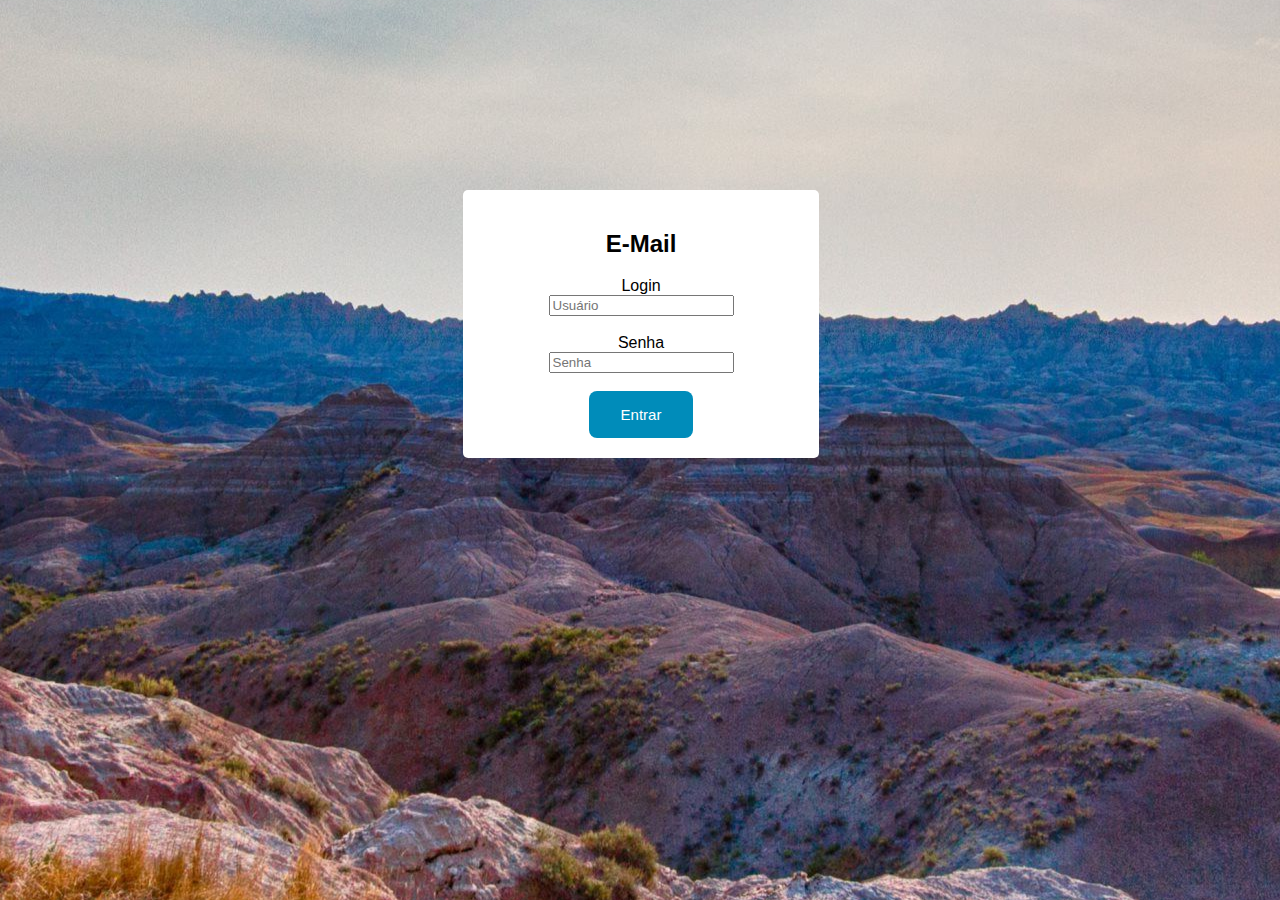
==== index.html @ 2ad12765 "Versao 2" ====
<!DOCTYPE html>
<html>
<head>
	<!--Hover não foi adicionado no css pois no meu navegador essa função não funciona fora de um <!DOCTYPE> -->
	<style type="text/css">
		button:hover{
			background-color: #007CBA;
		}
	</style>
	<link rel="stylesheet" type="text/css" href="css/estilos.css">
</head>
<body>
<div class="marg">
	<div class="box">
		<h2>E-Mail</h2>
		Login
		</br>
		<input type="text" id="inputlogin" placeholder="Usu&aacute;rio"></input>
		</br>
		</br>
		Senha
		</br>
		<input type="password" id="inputsenha" placeholder="Senha"></input>
		</br>
		</br>
		<button id="butentrar">Entrar</button> 
	</div>
</div>
</body>
</html>
---- css/estilos.css ----
body{
	background-image: url("Fundo.jpeg");
	background-position: center;
	background-color: #cccccc;
	background-repeat: no-repeat;
}
.box{
	border-radius: 5px;
	width: 25%;
	position: relative;
	left: 36%;
	text-align: center;
	font-family: arial;
	background: white;
	padding: 20px;
	background-clip: padding-box;

}
.marg{
	margin-top: 15%;
}

button{
	border: none;
	border-radius: 8px;
	background-color: #008CBA;
	color: white;
	padding: 15px 32px;
	font-size: 15px;
	cursor: pointer;
}
button:hover{
	opacity: 1;
}
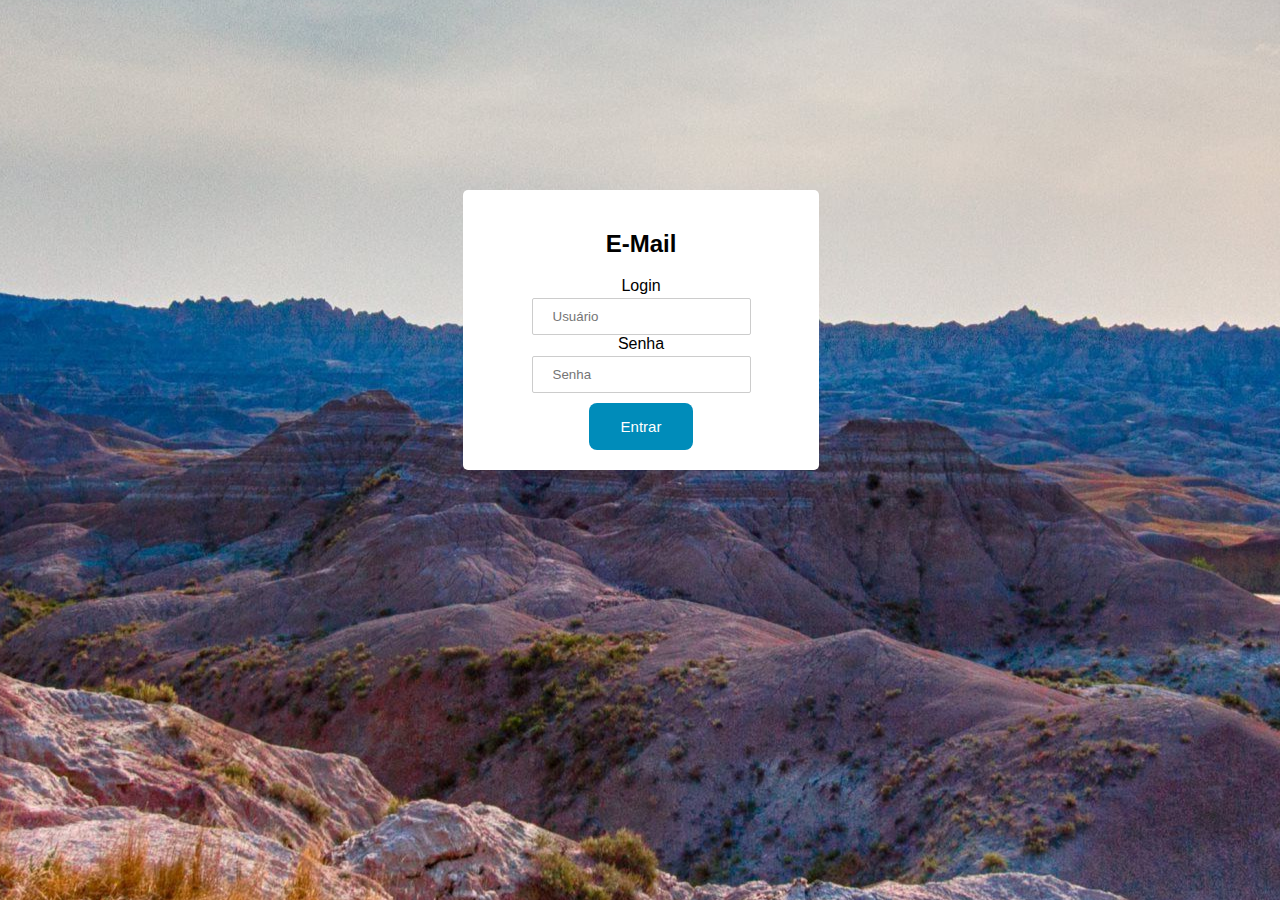
==== commit 4f62f39a: "Versão3" ====
--- a/index.html
+++ b/index.html
@@ -1,30 +1,31 @@
 <!DOCTYPE html>
 <html>
-<head>
-	<!--Hover não foi adicionado no css pois no meu navegador essa função não funciona fora de um <!DOCTYPE> -->
-	<style type="text/css">
-		button:hover{
-			background-color: #007CBA;
-		}
-	</style>
-	<link rel="stylesheet" type="text/css" href="css/estilos.css">
-</head>
-<body>
-<div class="marg">
-	<div class="box">
-		<h2>E-Mail</h2>
-		Login
-		</br>
-		<input type="text" id="inputlogin" placeholder="Usu&aacute;rio"></input>
-		</br>
-		</br>
-		Senha
-		</br>
-		<input type="password" id="inputsenha" placeholder="Senha"></input>
-		</br>
-		</br>
-		<button id="butentrar">Entrar</button> 
-	</div>
-</div>
-</body>
+	<head>
+		<title> Login </title>
+		<link rel="stylesheet" type="text/css" href="css/index.css">
+	</head>
+	<body>
+
+		<section id="login" class="marg box">
+
+			<h2> E-Mail </h2>
+				
+					<div id = "input" >
+						
+						<a class="letra"> Login </a><br><input type="text" id="inputlogin" class="input" placeholder="Usu&aacute;rio"></input><br>
+						
+						
+						<a class="letra"> Senha </a><br><input type="password" id="inputsenha" class="input" placeholder="Senha"></input>
+						
+					</div>
+		
+					<div id="but">
+
+							<button id="butentrar"> Entrar </button> 
+
+					</div>
+		
+		</section>
+
+	</body>
 </html>--- a/css/index.css
+++ b/css/index.css
@@ -0,0 +1,52 @@
+
+/*corpo*/
+body{
+	background-image: url("../imagens/Fundo.jpeg");
+	background-position: center;
+	background-color: #cccccc;
+	background-repeat: no-repeat;
+}
+
+/*section login*/
+.box{
+	border-radius: 5px;
+	width: 25%;
+	position: relative;
+	left: 36%;
+	text-align: center;
+	font-family: Arial;
+	background: white;
+	padding: 20px;
+}
+
+.marg{
+	margin-top: 15%;
+}
+
+/*botão*/
+button{
+	border: none;
+	border-radius: 8px;
+	background-color: #008CBA;
+	color: white;
+	padding: 15px 32px;
+	font-size: 15px;
+    cursor: pointer;
+    margin-top:10px;
+}
+
+button:hover{
+    background-color: #007CBA ;
+}
+
+/*input*/
+input{
+    padding-left: 20px;
+	padding-right: 20px;
+	padding-top: 10px;
+	padding-bottom: 10px;
+	border: solid 1px #CCC;
+	border-radius: 2px;
+	margin-top: 3px;
+	font-family: "Arial";
+}
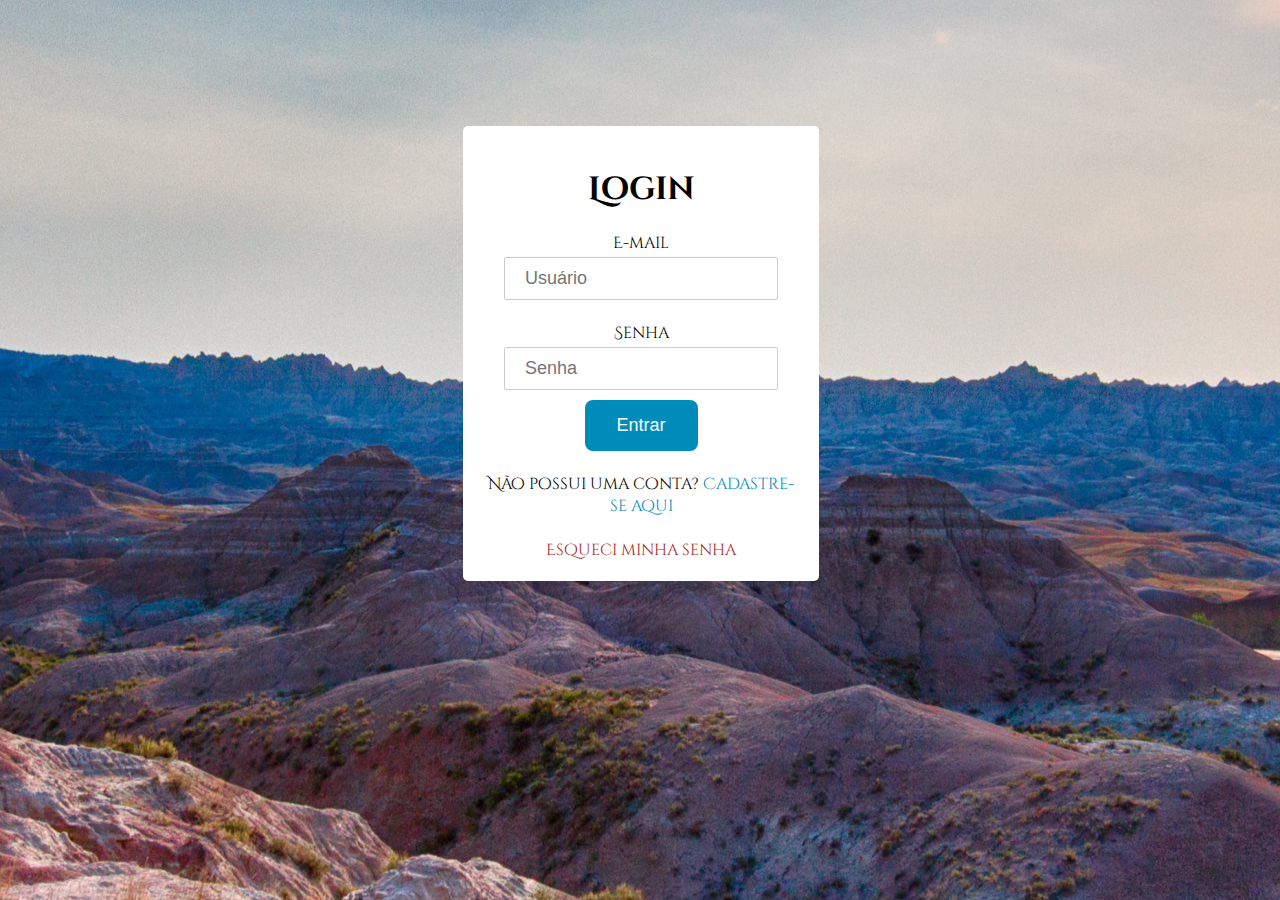
==== commit 732dec62: "Versao 3.1" ====
--- a/index.html
+++ b/index.html
@@ -1,31 +1,30 @@
 <!DOCTYPE html>
 <html>
 	<head>
+		<meta charset="UTF-8">
 		<title> Login </title>
 		<link rel="stylesheet" type="text/css" href="css/index.css">
+		<link href='https://fonts.googleapis.com/css?family=Cinzel Decorative' rel='stylesheet'>
 	</head>
 	<body>
-
-		<section id="login" class="marg box">
-
-			<h2> E-Mail </h2>
-				
-					<div id = "input" >
-						
-						<a class="letra"> Login </a><br><input type="text" id="inputlogin" class="input" placeholder="Usu&aacute;rio"></input><br>
-						
-						
-						<a class="letra"> Senha </a><br><input type="password" id="inputsenha" class="input" placeholder="Senha"></input>
-						
-					</div>
-		
-					<div id="but">
-
-							<button id="butentrar"> Entrar </button> 
-
-					</div>
-		
-		</section>
-
+		<div id="login" class="marg box">
+			<b><h1> Login </h1></b>
+					E-mail
+					<br>
+					<input type="text" id="inputlogin" placeholder="Usuário"></input>
+					<br>
+					<br>
+					Senha
+					<br>
+					<input type="password" id="inputsenha" placeholder="Senha"></input>
+					<br>
+					<button id="butentrar" class="butentrar"> Entrar </button> 
+					<br>
+					<br>
+					Não possui uma conta? <a href="" id="cadastrar" class="cadastrar">Cadastre-se aqui</a>
+					<br>
+					<br>
+					<a href="" id="esqueci" class="esqueci">Esqueci minha senha</a>	
+		</div>
 	</body>
 </html>--- a/css/index.css
+++ b/css/index.css
@@ -1,44 +1,55 @@
-
 /*corpo*/
 body{
 	background-image: url("../imagens/Fundo.jpeg");
 	background-position: center;
 	background-color: #cccccc;
 	background-repeat: no-repeat;
-}
-
-/*section login*/
+}	
+/*login*/
 .box{
 	border-radius: 5px;
 	width: 25%;
 	position: relative;
 	left: 36%;
 	text-align: center;
-	font-family: Arial;
+	font-family: 'Cinzel Decorative';
 	background: white;
 	padding: 20px;
 }
-
 .marg{
-	margin-top: 15%;
+	margin-top: 10%;
 }
-
-/*botão*/
-button{
+/*botão de entrar*/
+.butentrar{
 	border: none;
 	border-radius: 8px;
 	background-color: #008CBA;
 	color: white;
 	padding: 15px 32px;
-	font-size: 15px;
+	font-size: 18px;
     cursor: pointer;
     margin-top:10px;
 }
-
-button:hover{
+.butentrar:hover{
     background-color: #007CBA ;
 }
-
+/*link styles*/
+.esqueci{
+	text-decoration: none;
+    color:#A52A2A;
+}
+.esqueci:hover {
+   	text-decoration: underline;
+   	color:#8B0000;
+	}
+.cadastrar{
+	text-decoration: none;
+    color:#008CBA;
+}
+.cadastrar:hover {
+   	text-decoration: underline;
+   	color:#007CBA;
+	}
 /*input*/
 input{
     padding-left: 20px;
@@ -49,4 +60,5 @@
 	border-radius: 2px;
 	margin-top: 3px;
 	font-family: "Arial";
+	font-size: 18px;
 }
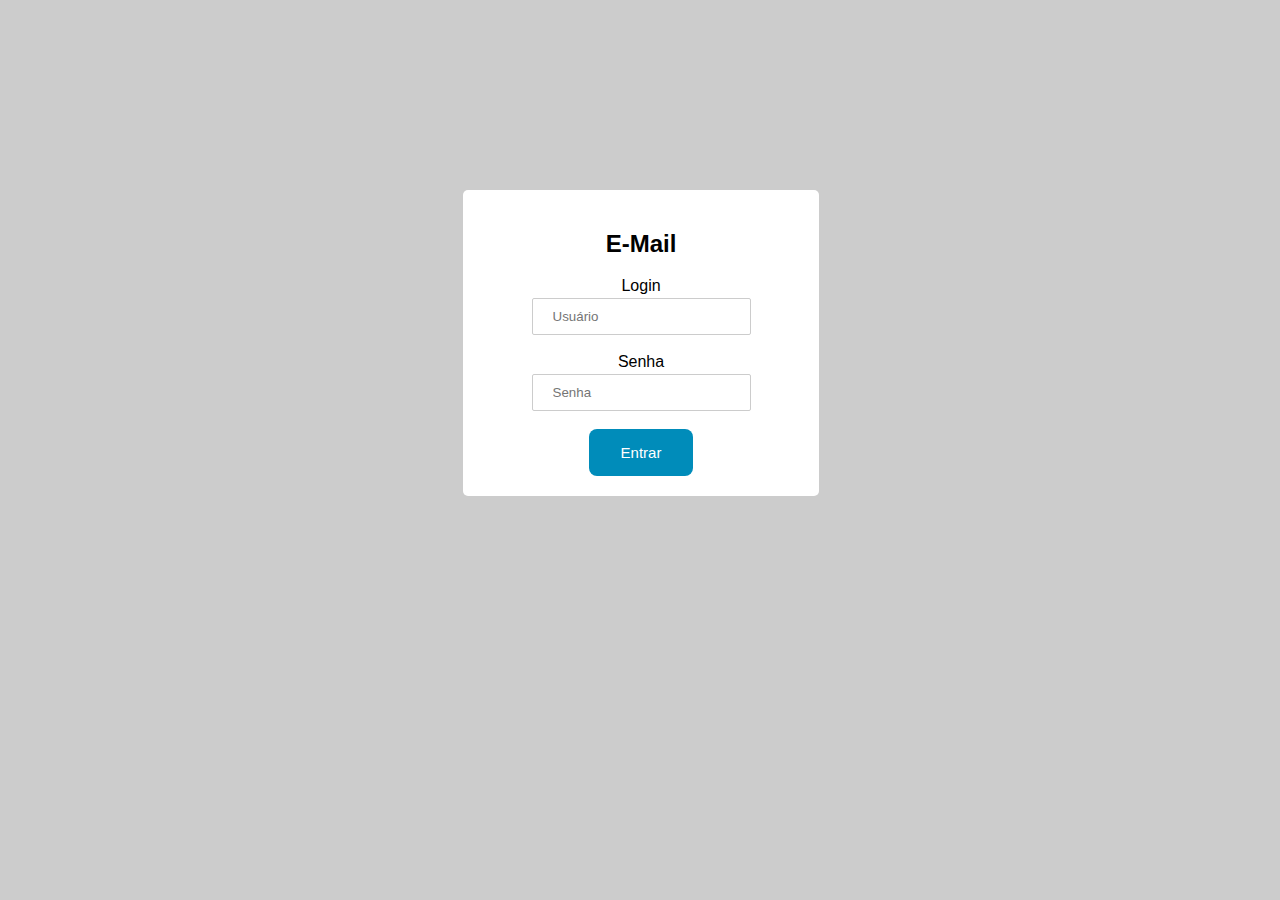
==== commit 570ea7da: "Inicio pagina Email" ====
--- a/index.html
+++ b/index.html
@@ -1,30 +1,30 @@
 <!DOCTYPE html>
 <html>
-	<head>
-		<meta charset="UTF-8">
-		<title> Login </title>
-		<link rel="stylesheet" type="text/css" href="css/index.css">
-		<link href='https://fonts.googleapis.com/css?family=Cinzel Decorative' rel='stylesheet'>
-	</head>
-	<body>
-		<div id="login" class="marg box">
-			<b><h1> Login </h1></b>
-					E-mail
-					<br>
-					<input type="text" id="inputlogin" placeholder="Usuário"></input>
-					<br>
-					<br>
-					Senha
-					<br>
-					<input type="password" id="inputsenha" placeholder="Senha"></input>
-					<br>
-					<button id="butentrar" class="butentrar"> Entrar </button> 
-					<br>
-					<br>
-					Não possui uma conta? <a href="" id="cadastrar" class="cadastrar">Cadastre-se aqui</a>
-					<br>
-					<br>
-					<a href="" id="esqueci" class="esqueci">Esqueci minha senha</a>	
-		</div>
-	</body>
+<head>
+	<!--Hover não foi adicionado no css pois no meu navegador essa função não funciona fora de um <!DOCTYPE> -->
+	<style type="text/css">
+		button:hover{
+			background-color: #007CBA;
+		}
+	</style>
+	<link rel="stylesheet" type="text/css" href="css/estiloinicial.css">
+</head>
+<body>
+<div class="marg">
+	<div class="box">
+		<h2>E-Mail</h2>
+		Login
+		</br>
+		<input type="text" id="inputlogin" placeholder="Usu&aacute;rio"></input>
+		</br>
+		</br>
+		Senha
+		</br>
+		<input type="password" id="inputsenha" placeholder="Senha"></input>
+		</br>
+		</br>
+		<button id="butentrar">Entrar</button> 
+	</div>
+</div>
+</body>
 </html>--- a/css/estiloinicial.css
+++ b/css/estiloinicial.css
@@ -0,0 +1,39 @@
+body{
+	background-image: url("Fundo.jpeg");
+	background-position: center;
+	background-color: #cccccc;
+	background-repeat: no-repeat;
+}
+.box{
+	border-radius: 5px;
+	width: 25%;
+	position: relative;
+	left: 36%;
+	text-align: center;
+	font-family: Arial;
+	background: white;
+	padding: 20px;
+
+}
+.marg{
+	margin-top: 15%;
+}
+
+button{
+	border: none;
+	border-radius: 8px;
+	background-color: #008CBA;
+	color: white;
+	padding: 15px 32px;
+	font-size: 15px;
+	cursor: pointer;
+}
+input{
+	padding-left: 20px;
+	padding-right: 20px;
+	padding-top: 10px;
+	padding-bottom: 10px;
+	border: solid 1px #CCC;
+	border-radius: 2px;
+	margin-top: 3px;
+	font-family: Arial;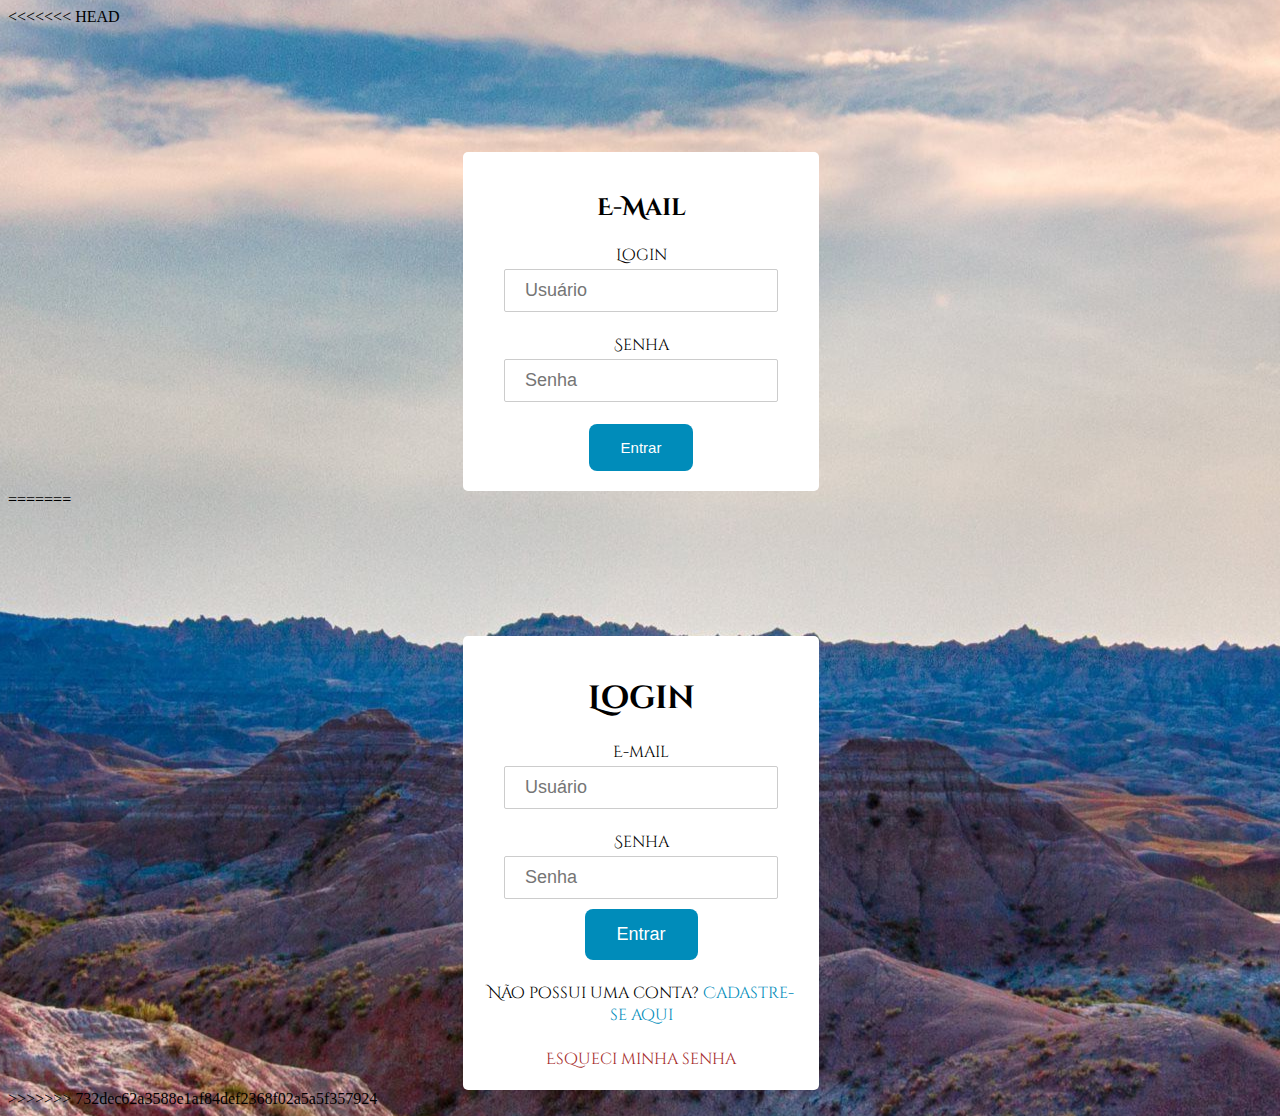
==== commit ef1849fc: "Versao 2 Email" ====
--- a/index.html
+++ b/index.html
@@ -1,5 +1,6 @@
 <!DOCTYPE html>
 <html>
+<<<<<<< HEAD
 <head>
 	<!--Hover não foi adicionado no css pois no meu navegador essa função não funciona fora de um <!DOCTYPE> -->
 	<style type="text/css">
@@ -27,4 +28,33 @@
 	</div>
 </div>
 </body>
+=======
+	<head>
+		<meta charset="UTF-8">
+		<title> Login </title>
+		<link rel="stylesheet" type="text/css" href="css/index.css">
+		<link href='https://fonts.googleapis.com/css?family=Cinzel Decorative' rel='stylesheet'>
+	</head>
+	<body>
+		<div id="login" class="marg box">
+			<b><h1> Login </h1></b>
+					E-mail
+					<br>
+					<input type="text" id="inputlogin" placeholder="Usuário"></input>
+					<br>
+					<br>
+					Senha
+					<br>
+					<input type="password" id="inputsenha" placeholder="Senha"></input>
+					<br>
+					<button id="butentrar" class="butentrar"> Entrar </button> 
+					<br>
+					<br>
+					Não possui uma conta? <a href="" id="cadastrar" class="cadastrar">Cadastre-se aqui</a>
+					<br>
+					<br>
+					<a href="" id="esqueci" class="esqueci">Esqueci minha senha</a>	
+		</div>
+	</body>
+>>>>>>> 732dec62a3588e1af84def2368f02a5a5f357924
 </html>--- a/css/index.css
+++ b/css/index.css
@@ -0,0 +1,64 @@
+/*corpo*/
+body{
+	background-image: url("../imagens/Fundo.jpeg");
+	background-position: center;
+	background-color: #cccccc;
+	background-repeat: no-repeat;
+}	
+/*login*/
+.box{
+	border-radius: 5px;
+	width: 25%;
+	position: relative;
+	left: 36%;
+	text-align: center;
+	font-family: 'Cinzel Decorative';
+	background: white;
+	padding: 20px;
+}
+.marg{
+	margin-top: 10%;
+}
+/*botão de entrar*/
+.butentrar{
+	border: none;
+	border-radius: 8px;
+	background-color: #008CBA;
+	color: white;
+	padding: 15px 32px;
+	font-size: 18px;
+    cursor: pointer;
+    margin-top:10px;
+}
+.butentrar:hover{
+    background-color: #007CBA ;
+}
+/*link styles*/
+.esqueci{
+	text-decoration: none;
+    color:#A52A2A;
+}
+.esqueci:hover {
+   	text-decoration: underline;
+   	color:#8B0000;
+	}
+.cadastrar{
+	text-decoration: none;
+    color:#008CBA;
+}
+.cadastrar:hover {
+   	text-decoration: underline;
+   	color:#007CBA;
+	}
+/*input*/
+input{
+    padding-left: 20px;
+	padding-right: 20px;
+	padding-top: 10px;
+	padding-bottom: 10px;
+	border: solid 1px #CCC;
+	border-radius: 2px;
+	margin-top: 3px;
+	font-family: "Arial";
+	font-size: 18px;
+}
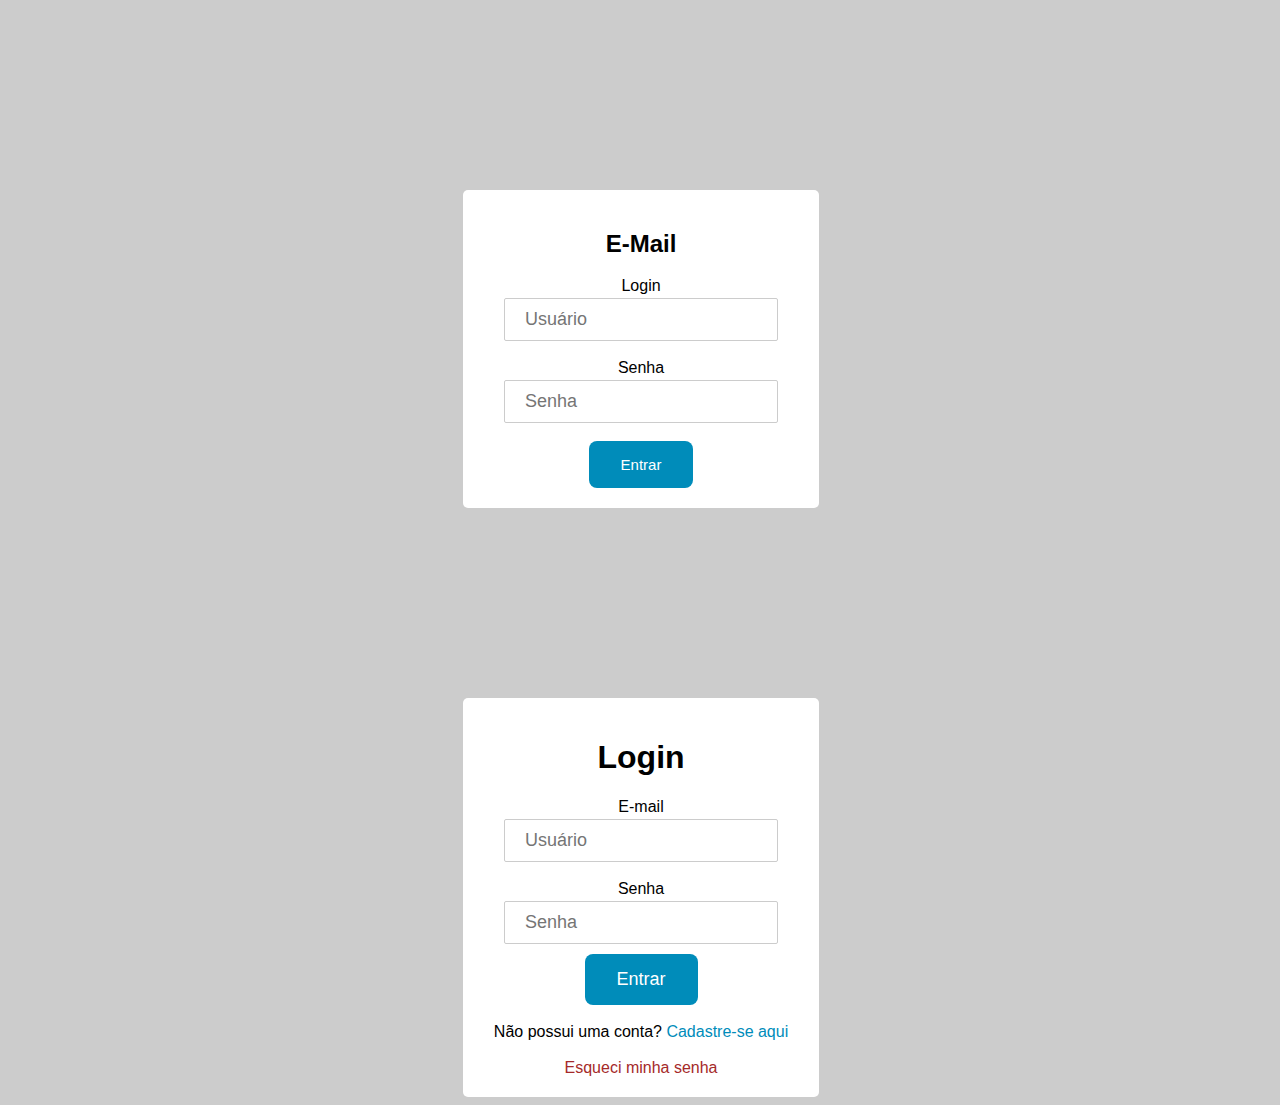
==== commit 99cb7cc0: "JavaScript versão 1" ====
--- a/index.html
+++ b/index.html
@@ -1,14 +1,18 @@
 <!DOCTYPE html>
 <html>
-<<<<<<< HEAD
 <head>
+	<meta charset="UTF-8">
+	<title> Login </title>
 	<!--Hover não foi adicionado no css pois no meu navegador essa função não funciona fora de um <!DOCTYPE> -->
 	<style type="text/css">
 		button:hover{
 			background-color: #007CBA;
 		}
 	</style>
+	<link rel="stylesheet" type="text/css" href="css/index.css">
 	<link rel="stylesheet" type="text/css" href="css/estiloinicial.css">
+	<script type="text/javascript" src="js/jimCarrie.js"></script>
+	<script type="text/javascript" src="js/index.js"></script>
 </head>
 <body>
 <div class="marg">
@@ -16,7 +20,7 @@
 		<h2>E-Mail</h2>
 		Login
 		</br>
-		<input type="text" id="inputlogin" placeholder="Usu&aacute;rio"></input>
+		<input type="text" id="inputlogin" placeholder="Usuário"></input>
 		</br>
 		</br>
 		Senha
@@ -28,11 +32,11 @@
 	</div>
 </div>
 </body>
-=======
+
+<!-- 2ª opção de entrada -->
 	<head>
 		<meta charset="UTF-8">
 		<title> Login </title>
-		<link rel="stylesheet" type="text/css" href="css/index.css">
 		<link href='https://fonts.googleapis.com/css?family=Cinzel Decorative' rel='stylesheet'>
 	</head>
 	<body>
@@ -56,5 +60,4 @@
 					<a href="" id="esqueci" class="esqueci">Esqueci minha senha</a>	
 		</div>
 	</body>
->>>>>>> 732dec62a3588e1af84def2368f02a5a5f357924
 </html>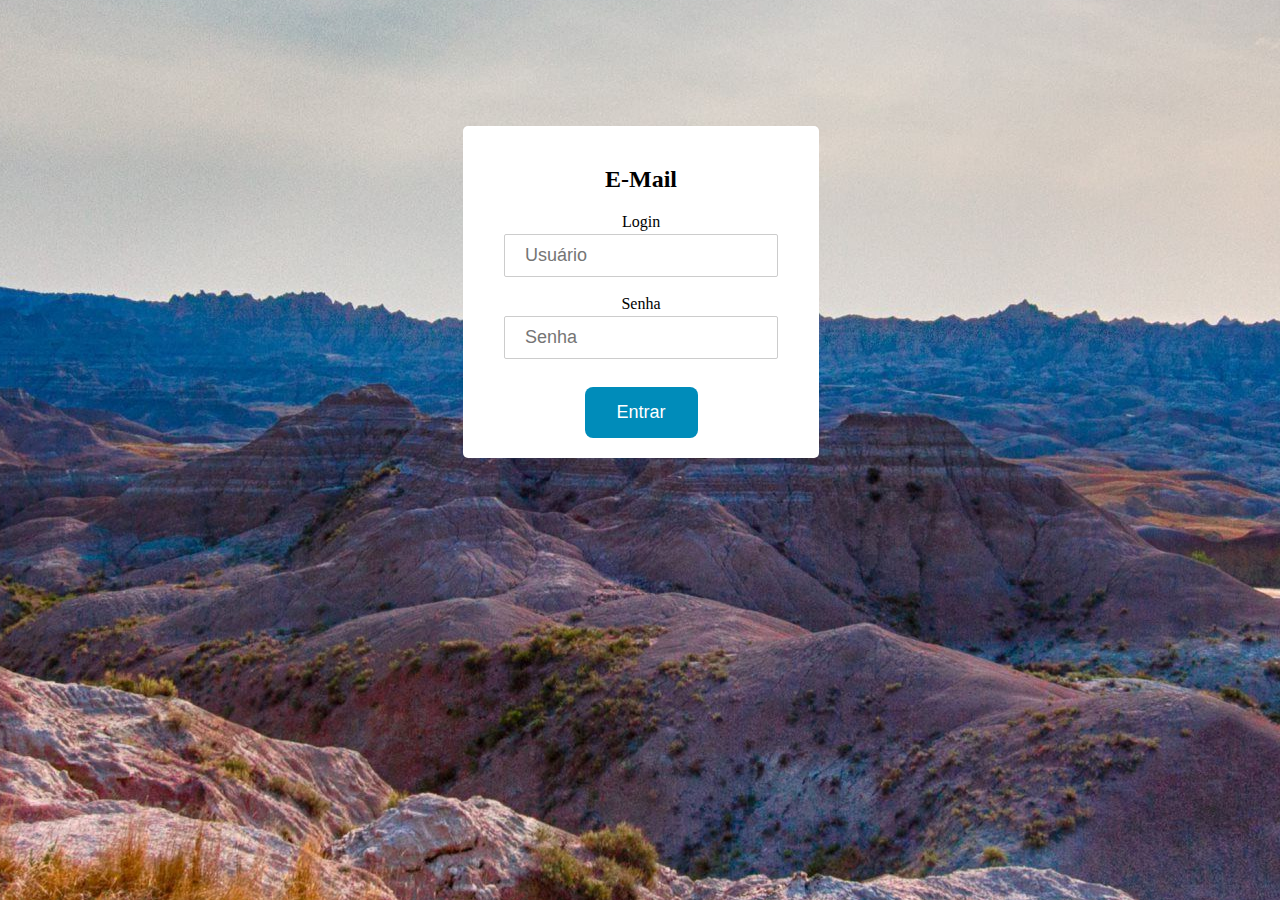
==== commit 9187b582: "Java Script versão 2" ====
--- a/index.html
+++ b/index.html
@@ -10,13 +10,13 @@
 		}
 	</style>
 	<link rel="stylesheet" type="text/css" href="css/index.css">
-	<link rel="stylesheet" type="text/css" href="css/estiloinicial.css">
+	<!--<link rel="stylesheet" type="text/css" href="css/estiloinicial.css">-->
 	<script type="text/javascript" src="js/jimCarrie.js"></script>
 	<script type="text/javascript" src="js/index.js"></script>
 </head>
 <body>
 <div class="marg">
-	<div class="box">
+	<div id="login" class="marg box">
 		<h2>E-Mail</h2>
 		Login
 		</br>
@@ -28,12 +28,12 @@
 		<input type="password" id="inputsenha" placeholder="Senha"></input>
 		</br>
 		</br>
-		<button id="butentrar">Entrar</button> 
+		<button id="butentrar" class="butentrar">Entrar</button> 
 	</div>
 </div>
 </body>
-
 <!-- 2ª opção de entrada -->
+<!--
 	<head>
 		<meta charset="UTF-8">
 		<title> Login </title>
@@ -60,4 +60,5 @@
 					<a href="" id="esqueci" class="esqueci">Esqueci minha senha</a>	
 		</div>
 	</body>
-</html>+</html>
+-->